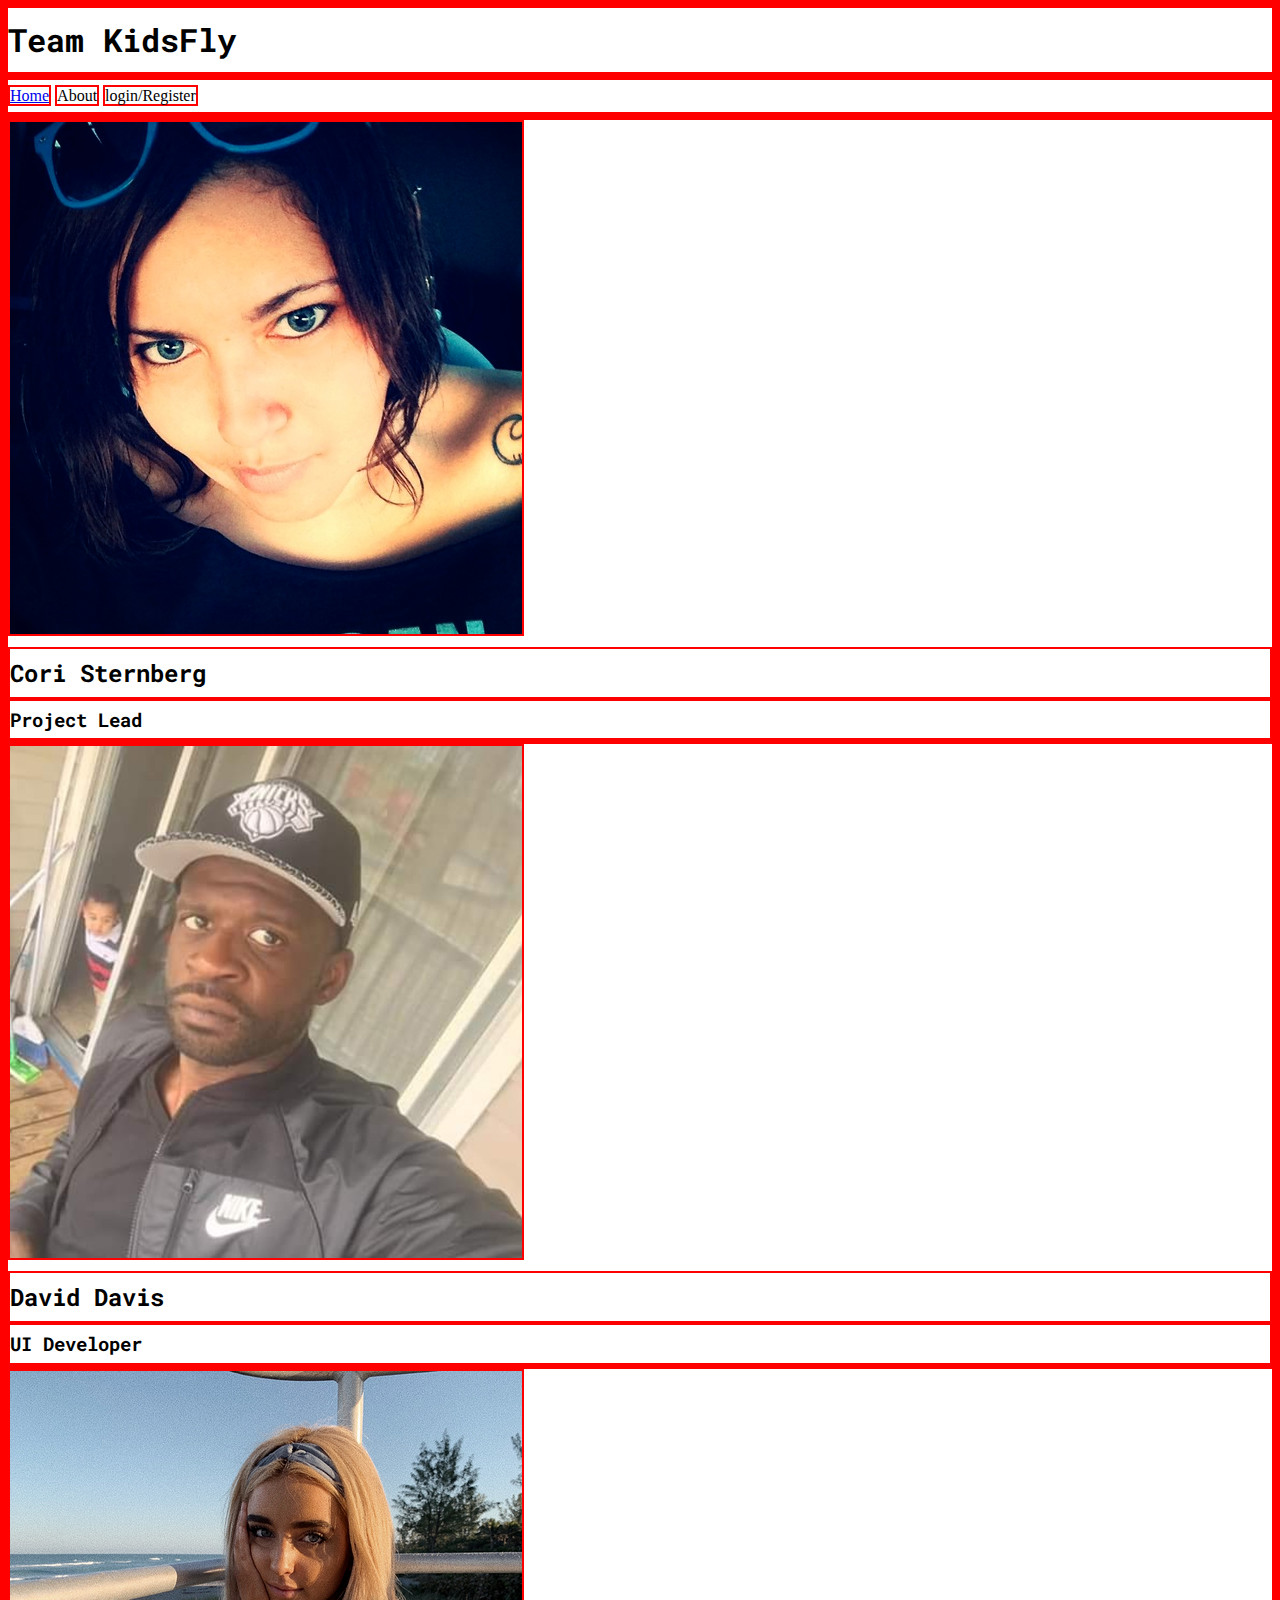
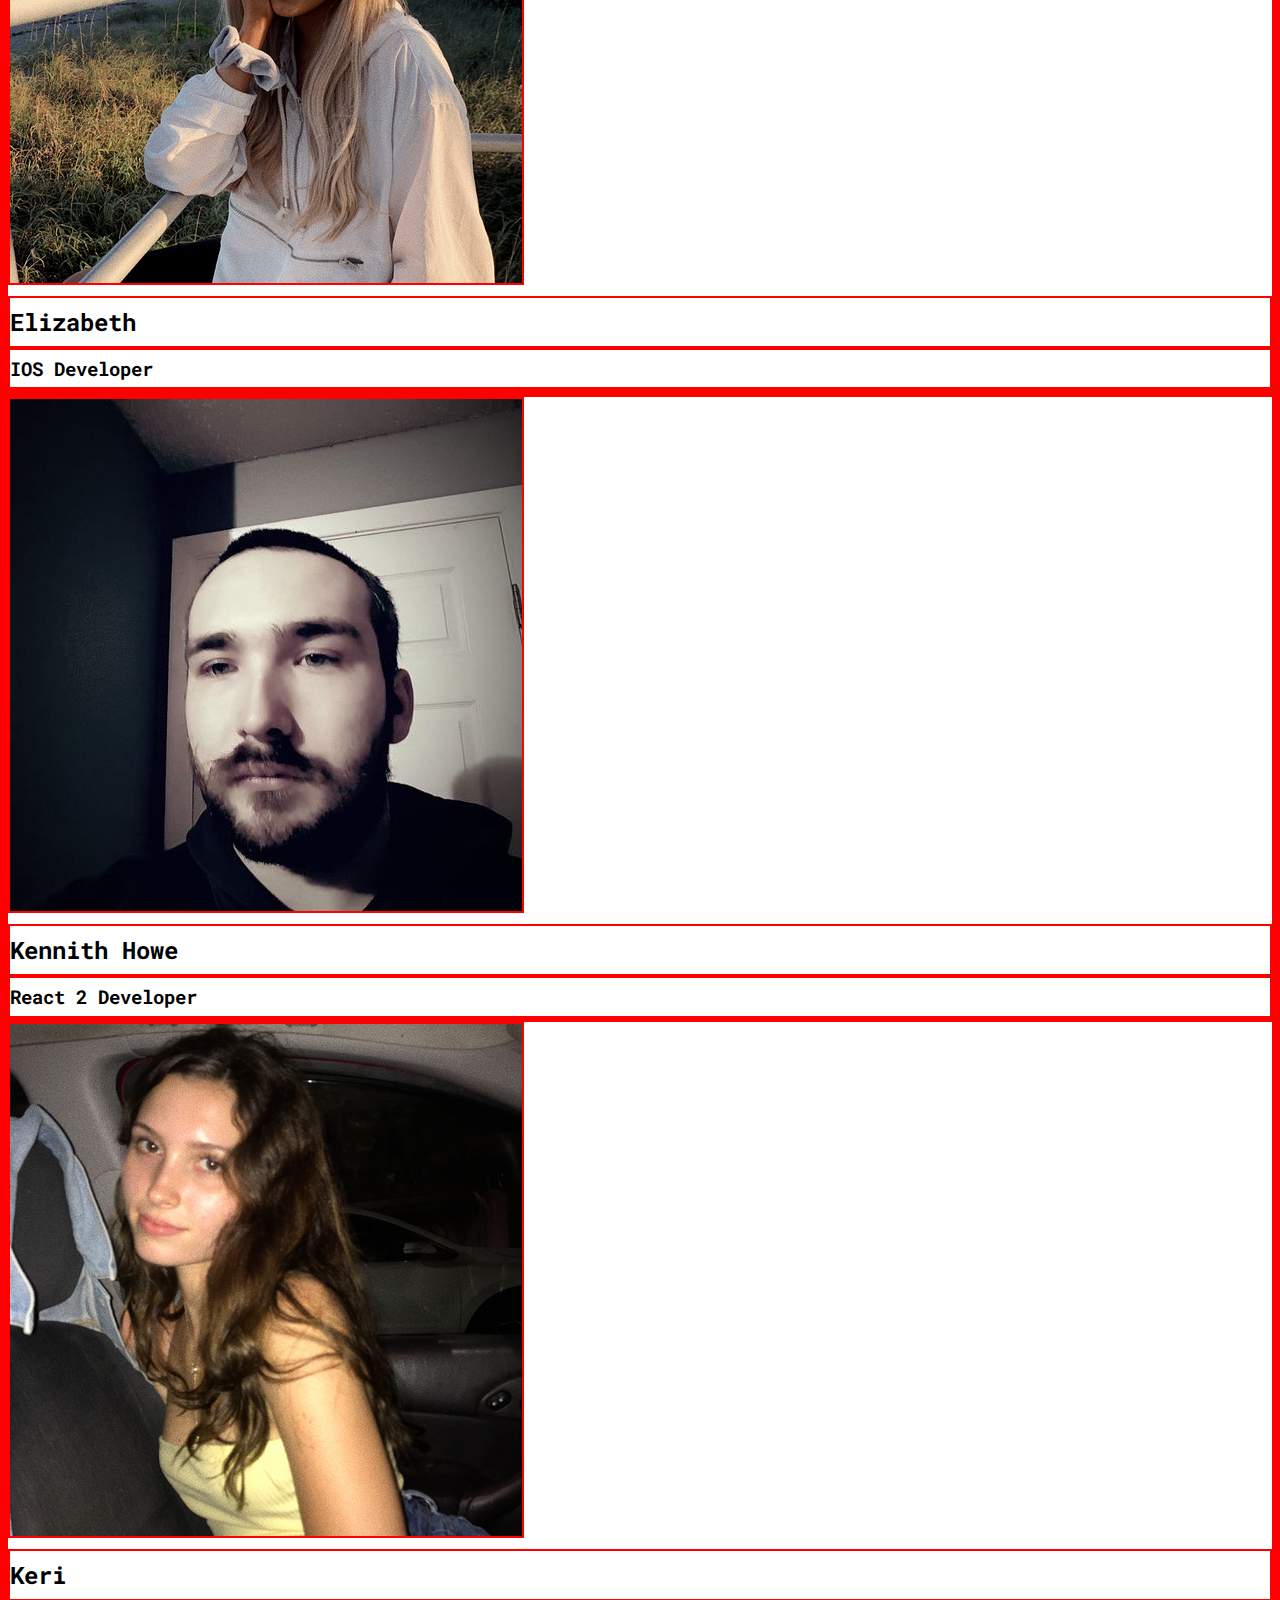
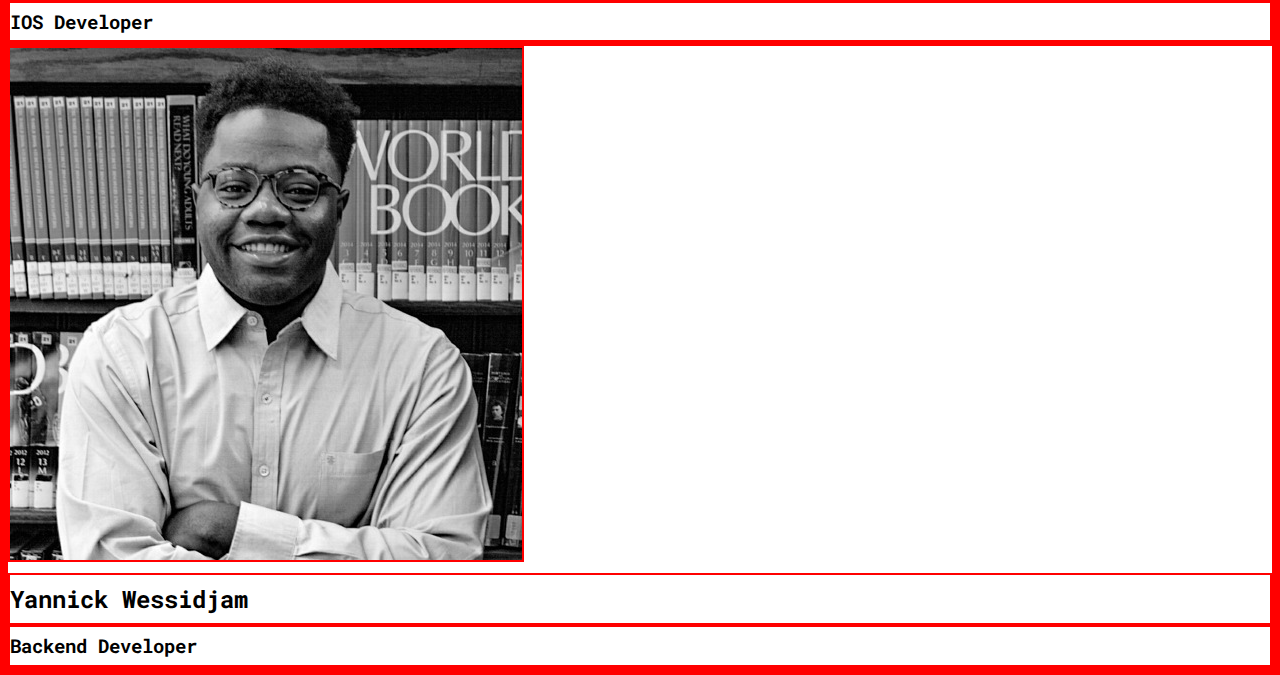
==== about.html @ 8e5ce039 "Final HTML" ====
<!DOCTYPE html>
<html lang="en">
<head>
    <meta charset="UTF-8">
    <link href="css/index.css" rel="stylesheet">
    <link href="https://fonts.googleapis.com/css?family=Cutive+Mono|Roboto+Mono&display=swap" rel="stylesheet">
    <meta name="viewport" content="width=device-width, initial-scale=1.0">
    <meta http-equiv="X-UA-Compatible" content="ie=edge">
    <title>Document</title>
</head>
<body>
    <div class="heading">
        <h1>Team KidsFly</h1>
    </div>
    <section id="aboutnav">
        <nav class="topnav">
            <a href="marketing.html">Home</a>
            <a>About</a>
            <a>login/Register</a>
        </nav>
    </section>
    <section class="about">
        <div class ="top">
            <img class="top1" src="images/Cori Sternberg.jpeg" alt=" picture">
            <h2>Cori Sternberg</h2>
            <h3>Project Lead</h3>
        </div>
        <div class="top12">
            <img class="top2" src="images/David Davis.jpeg" alt="picture">
            <h2>David Davis</h2>
            <h3>UI Developer</h3>
        </div>
        <div class="top13">
            <img class="top3" src="images/Elizabeth.png" alt="picture">
            <h2>Elizabeth</h2>
            <h3>IOS Developer</h3>
        </div> 
    </section>
    <section class=bottom-about>
        <div class="bottom">
            <img class="bottom11" src="images/Kennith Howe.jpeg" alt="picture">
            <h2>Kennith Howe</h2>
            <h3>React 2 Developer</h3>
            
        </div>
        <div class="bottom2">
            <img class="bottom12" src="images/Keri.png" alt="picture">
            <h2>Keri</h2>
            <h3>IOS Developer</h3>
        </div>
        <div class="bottom3">
            <img class="bottom13" src="images/Yannick Wessidjam.jpeg" alt="picture">
            <h2>Yannick Wessidjam</h2>
            <h3>Backend Developer</h3>
        </div>
    </section>
</body>
</html>
---- css/index.css ----
* {
  box-sizing: border-box;
  padding: 0;
  margin: 0;
  max-width: 100%;
  border: 2px solid red;
}
body {
  line-height: 2;
}
h1,
h2,
h3 {
  font-family: 'Roboto Mono';
}
p {
  font-family: 'Cutive Mono';
}
header {
  background-image: url("../images/hanson-lu-qNHbXkO3Xbc-unsplash.jpg");
  background-repeat: no-repeat;
  background-position: center;
  background-size: cover;
  height: 90vh;
}
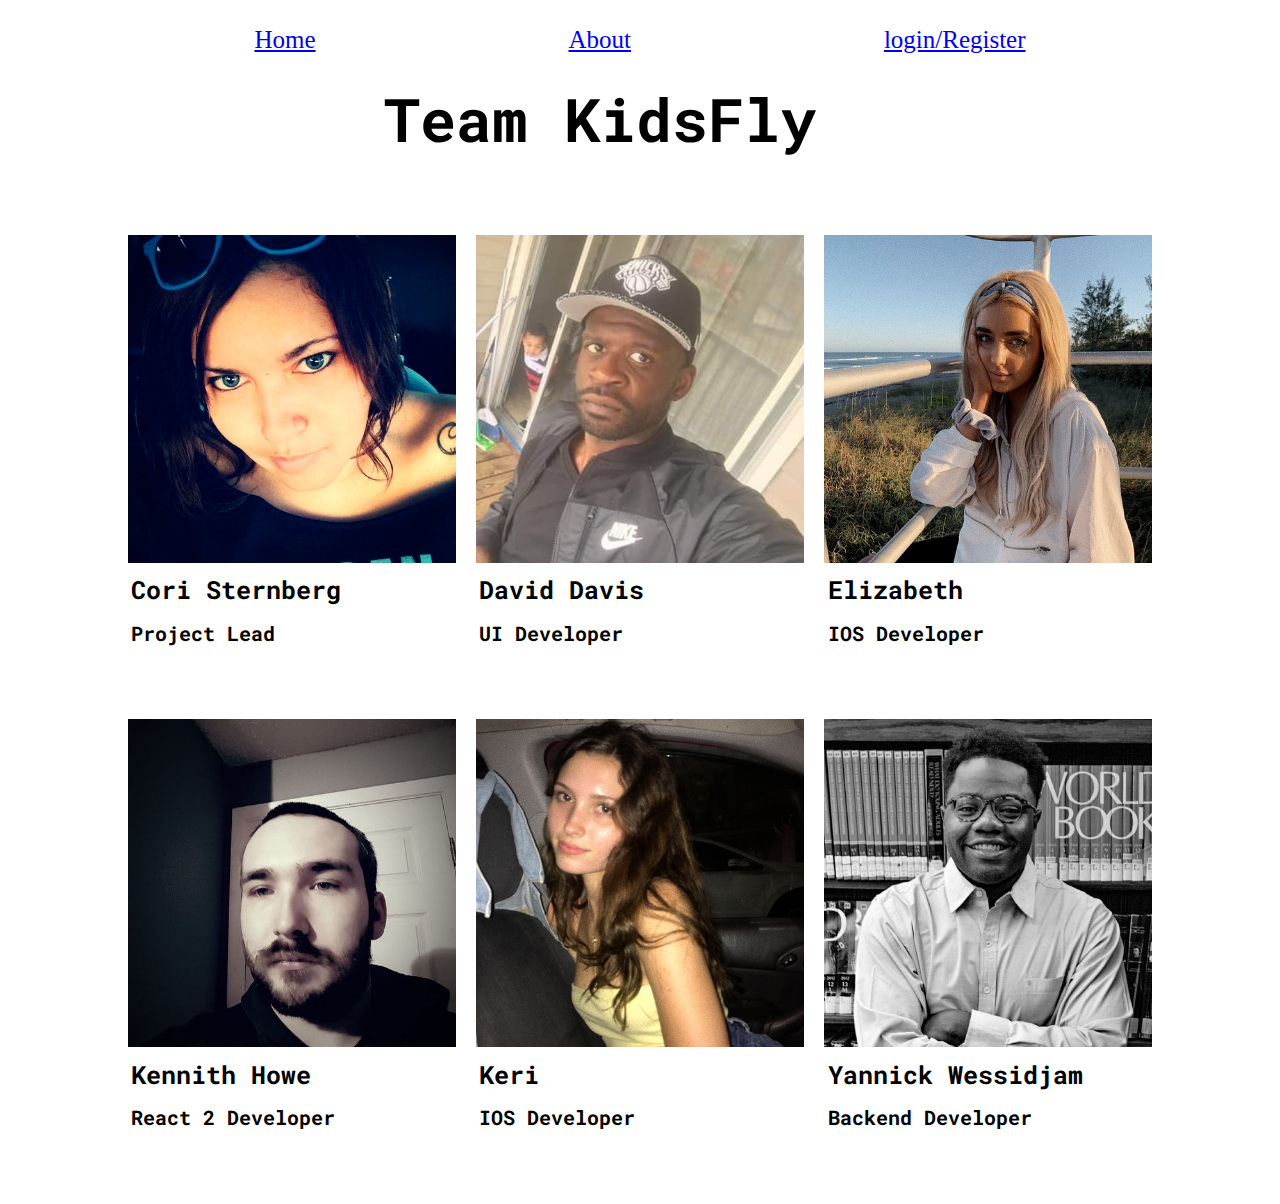
==== commit eb2a1a03: "Styling Added to Both Pages" ====
--- a/about.html
+++ b/about.html
@@ -3,22 +3,23 @@
 <head>
     <meta charset="UTF-8">
     <link href="css/index.css" rel="stylesheet">
-    <link href="https://fonts.googleapis.com/css?family=Cutive+Mono|Roboto+Mono&display=swap" rel="stylesheet">
+    <link href="https://fonts.googleapis.com/css?family=Roboto+Mono|Ubuntu+Mono&display=swap" rel="stylesheet">
     <meta name="viewport" content="width=device-width, initial-scale=1.0">
     <meta http-equiv="X-UA-Compatible" content="ie=edge">
     <title>Document</title>
 </head>
 <body>
+  
+    <section id="aboutnav">
+        <nav class="topnav">
+            <a href="marketing.html">Home</a>
+            <a href="#">About</a>
+            <a href="#">login/Register</a>
+        </nav>
+    </section>
     <div class="heading">
         <h1>Team KidsFly</h1>
     </div>
-    <section id="aboutnav">
-        <nav class="topnav">
-            <a href="marketing.html">Home</a>
-            <a>About</a>
-            <a>login/Register</a>
-        </nav>
-    </section>
     <section class="about">
         <div class ="top">
             <img class="top1" src="images/Cori Sternberg.jpeg" alt=" picture">
--- a/css/index.css
+++ b/css/index.css
@@ -3,10 +3,6 @@
   padding: 0;
   margin: 0;
   max-width: 100%;
-  border: 2px solid red;
-}
-body {
-  line-height: 2;
 }
 h1,
 h2,
@@ -14,12 +10,144 @@
   font-family: 'Roboto Mono';
 }
 p {
-  font-family: 'Cutive Mono';
+  font-family: 'Ubuntu Mono';
+}
+html,
+body {
+  font-size: 62.5%;
+}
+.topnav {
+  display: flex;
+  justify-content: space-around;
+  margin: 2% auto;
+  width: 80%;
+}
+.topnav a {
+  font-size: 2.5rem;
+  font: grey;
 }
 header {
   background-image: url("../images/hanson-lu-qNHbXkO3Xbc-unsplash.jpg");
   background-repeat: no-repeat;
   background-position: center;
   background-size: cover;
-  height: 90vh;
+  height: 100vh;
+  width: 80%;
+  margin: 0 auto;
 }
+.main-content {
+  width: 30%;
+  background-color: white;
+  margin: 5% 5% 0 5%;
+  padding: 1%;
+  border: solid grey 2px;
+}
+.main-content h1 {
+  font-size: 3.8rem;
+  margin-bottom: 4%;
+  margin-top: 15%;
+}
+.main-content p {
+  font-size: 2.7rem;
+}
+.main-content button {
+  width: 100%;
+  padding: 2%;
+  margin: 2% auto 0 auto;
+}
+.mid {
+  width: 80%;
+  margin: 3% auto;
+}
+.aboutpics {
+  display: flex;
+  justify-content: space-between;
+  width: 80%;
+  margin: 3% auto;
+}
+.aboutpics .cell {
+  width: 33%;
+}
+.aboutpics .luggage {
+  width: 33%;
+}
+.aboutpics .noworries {
+  width: 33%;
+}
+.aboutpics h2 {
+  margin-top: 1% ;
+  font-size: 2.5rem;
+  padding: 1%;
+}
+.aboutpics p {
+  margin-top: 1%;
+  font-size: 1.5rem;
+  padding: 1%;
+}
+.topnav {
+  display: flex;
+  justify-content: space-around;
+  margin: 2% auto;
+  width: 80%;
+}
+.topnav a {
+  font-size: 2.5rem;
+}
+.heading {
+  width: 40%;
+  margin: 0 auto;
+}
+.heading h1 {
+  font-size: 6rem;
+  margin: 5% auto 15% auto;
+}
+.about {
+  display: flex;
+  justify-content: space-between;
+  width: 80%;
+  margin: 5% auto ;
+}
+.about .top {
+  width: 32%;
+}
+.about .top12 {
+  width: 32%;
+}
+.about .top13 {
+  width: 32%;
+}
+.about h2 {
+  font-size: 2.5rem;
+  margin: 2% 0;
+  padding: 1%;
+}
+.about h3 {
+  font-size: 2rem;
+  margin: 2% 0;
+  padding: 1%;
+}
+.bottom-about {
+  display: flex;
+  justify-content: space-between;
+  width: 80%;
+  margin: 0 auto 5% auto;
+}
+.bottom-about .bottom {
+  width: 32%;
+}
+.bottom-about .bottom2 {
+  width: 32%;
+}
+.bottom-about .bottom3 {
+  width: 32%;
+}
+.bottom-about h2 {
+  font-size: 2.5rem;
+  margin: 2% 0;
+  padding: 1%;
+}
+.bottom-about h3 {
+  font-size: 2rem;
+  margin: 2% 0;
+  padding: 1%;
+}
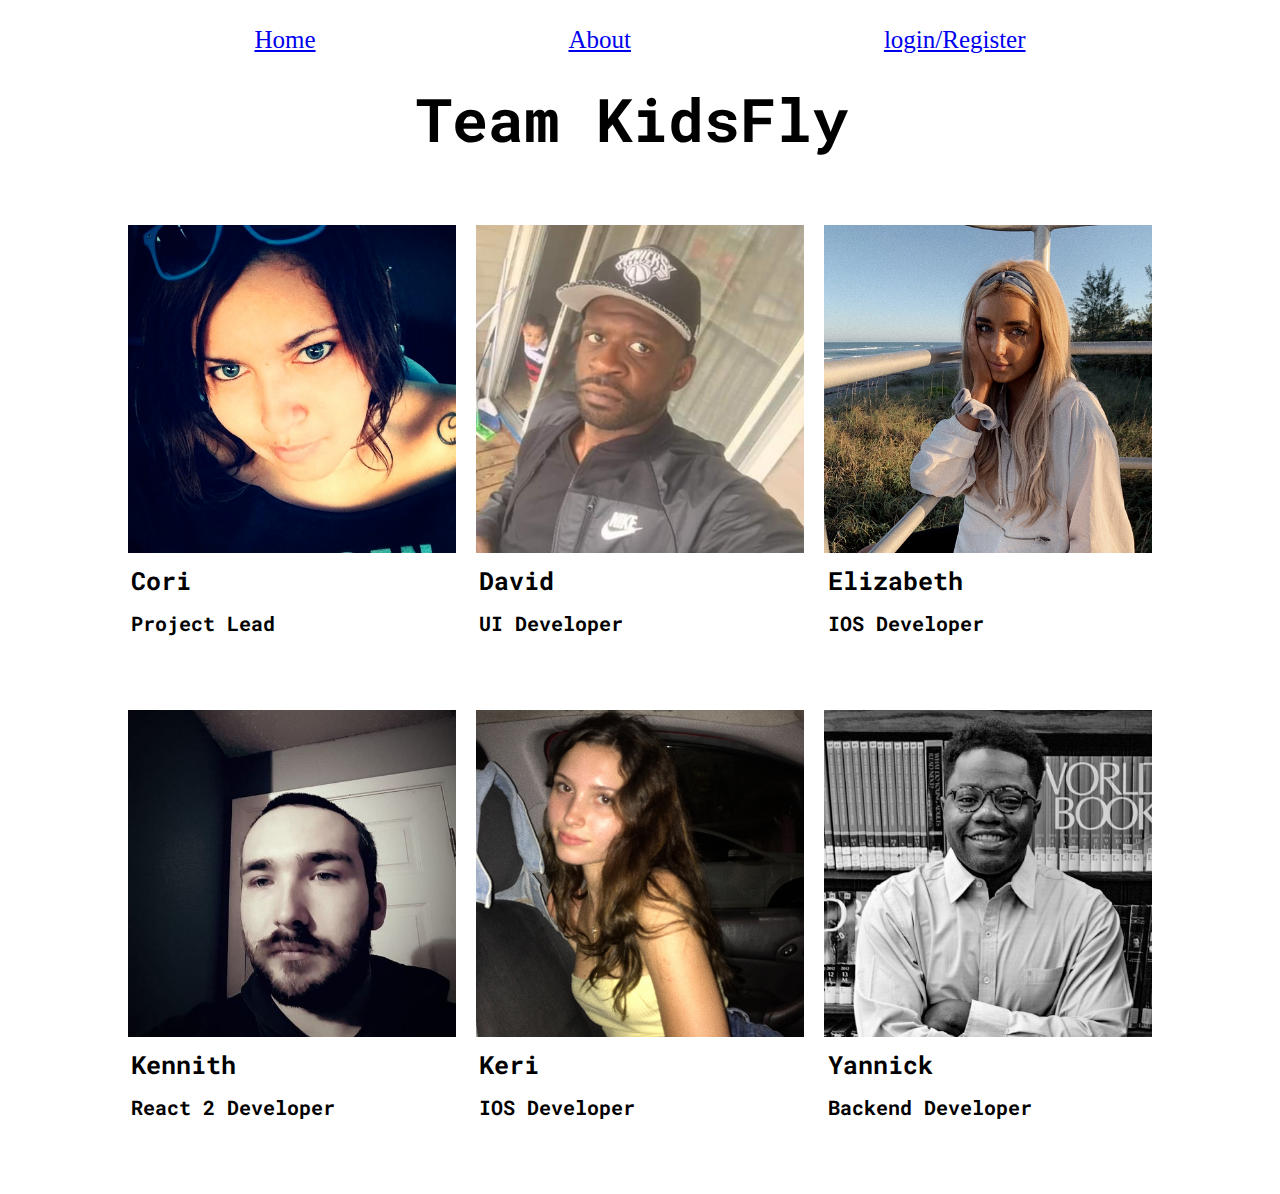
==== commit 876e3d1f: "Mobile Updated Both Pages" ====
--- a/about.html
+++ b/about.html
@@ -23,12 +23,12 @@
     <section class="about">
         <div class ="top">
             <img class="top1" src="images/Cori Sternberg.jpeg" alt=" picture">
-            <h2>Cori Sternberg</h2>
+            <h2>Cori </h2>
             <h3>Project Lead</h3>
         </div>
         <div class="top12">
             <img class="top2" src="images/David Davis.jpeg" alt="picture">
-            <h2>David Davis</h2>
+            <h2>David </h2>
             <h3>UI Developer</h3>
         </div>
         <div class="top13">
@@ -40,7 +40,7 @@
     <section class=bottom-about>
         <div class="bottom">
             <img class="bottom11" src="images/Kennith Howe.jpeg" alt="picture">
-            <h2>Kennith Howe</h2>
+            <h2>Kennith </h2>
             <h3>React 2 Developer</h3>
             
         </div>
@@ -51,7 +51,7 @@
         </div>
         <div class="bottom3">
             <img class="bottom13" src="images/Yannick Wessidjam.jpeg" alt="picture">
-            <h2>Yannick Wessidjam</h2>
+            <h2>Yannick </h2>
             <h3>Backend Developer</h3>
         </div>
     </section>
--- a/css/index.css
+++ b/css/index.css
@@ -35,6 +35,15 @@
   width: 80%;
   margin: 0 auto;
 }
+@media (max-width: 500px) {
+  header {
+    width: 100%;
+  }
+}
+.airport {
+  display: flex;
+  align-items: center;
+}
 .main-content {
   width: 30%;
   background-color: white;
@@ -45,34 +54,74 @@
 .main-content h1 {
   font-size: 3.8rem;
   margin-bottom: 4%;
-  margin-top: 15%;
+  margin-top: 5%;
+  text-align: center;
+}
+@media (max-width: 500px) {
+  .main-content h1 {
+    font-size: 2rem;
+    margin: 0 0 4% 0;
+  }
 }
 .main-content p {
   font-size: 2.7rem;
+  text-align: center;
+}
+@media (max-width: 500px) {
+  .main-content p {
+    font-size: 1.5rem;
+    margin: 0 0 4% 0;
+  }
 }
 .main-content button {
   width: 100%;
   padding: 2%;
-  margin: 2% auto 0 auto;
+  margin: 4% auto 0 auto;
 }
 .mid {
   width: 80%;
   margin: 3% auto;
 }
+@media (max-width: 500px) {
+  .mid {
+    width: 100%;
+  }
+}
 .aboutpics {
   display: flex;
   justify-content: space-between;
   width: 80%;
   margin: 3% auto;
+}
+@media (max-width: 500px) {
+  .aboutpics {
+    flex-direction: column;
+    width: 100%;
+  }
 }
 .aboutpics .cell {
   width: 33%;
 }
+@media (max-width: 500px) {
+  .aboutpics .cell {
+    width: 100%;
+  }
+}
 .aboutpics .luggage {
   width: 33%;
 }
+@media (max-width: 500px) {
+  .aboutpics .luggage {
+    width: 100%;
+  }
+}
 .aboutpics .noworries {
   width: 33%;
+}
+@media (max-width: 500px) {
+  .aboutpics .noworries {
+    width: 100%;
+  }
 }
 .aboutpics h2 {
   margin-top: 1% ;
@@ -84,6 +133,11 @@
   font-size: 1.5rem;
   padding: 1%;
 }
+@media (max-width: 500px) {
+  .aboutpics p {
+    margin-bottom: 4%;
+  }
+}
 .topnav {
   display: flex;
   justify-content: space-around;
@@ -92,15 +146,23 @@
 }
 .topnav a {
   font-size: 2.5rem;
+  font: grey;
 }
 .heading {
-  width: 40%;
+  width: 35%;
   margin: 0 auto;
 }
 .heading h1 {
   font-size: 6rem;
   margin: 5% auto 15% auto;
 }
+@media (max-width: 500px) {
+  .heading h1 {
+    font-size: 3rem;
+    width: 80%;
+    text-align: center;
+  }
+}
 .about {
   display: flex;
   justify-content: space-between;
@@ -120,12 +182,22 @@
   font-size: 2.5rem;
   margin: 2% 0;
   padding: 1%;
+}
+@media (max-width: 500px) {
+  .about h2 {
+    font-size: 1.5rem;
+  }
 }
 .about h3 {
   font-size: 2rem;
   margin: 2% 0;
   padding: 1%;
 }
+@media (max-width: 500px) {
+  .about h3 {
+    font-size: 1rem;
+  }
+}
 .bottom-about {
   display: flex;
   justify-content: space-between;
@@ -145,9 +217,19 @@
   font-size: 2.5rem;
   margin: 2% 0;
   padding: 1%;
+}
+@media (max-width: 500px) {
+  .bottom-about h2 {
+    font-size: 1.5rem;
+  }
 }
 .bottom-about h3 {
   font-size: 2rem;
   margin: 2% 0;
   padding: 1%;
 }
+@media (max-width: 500px) {
+  .bottom-about h3 {
+    font-size: 1rem;
+  }
+}
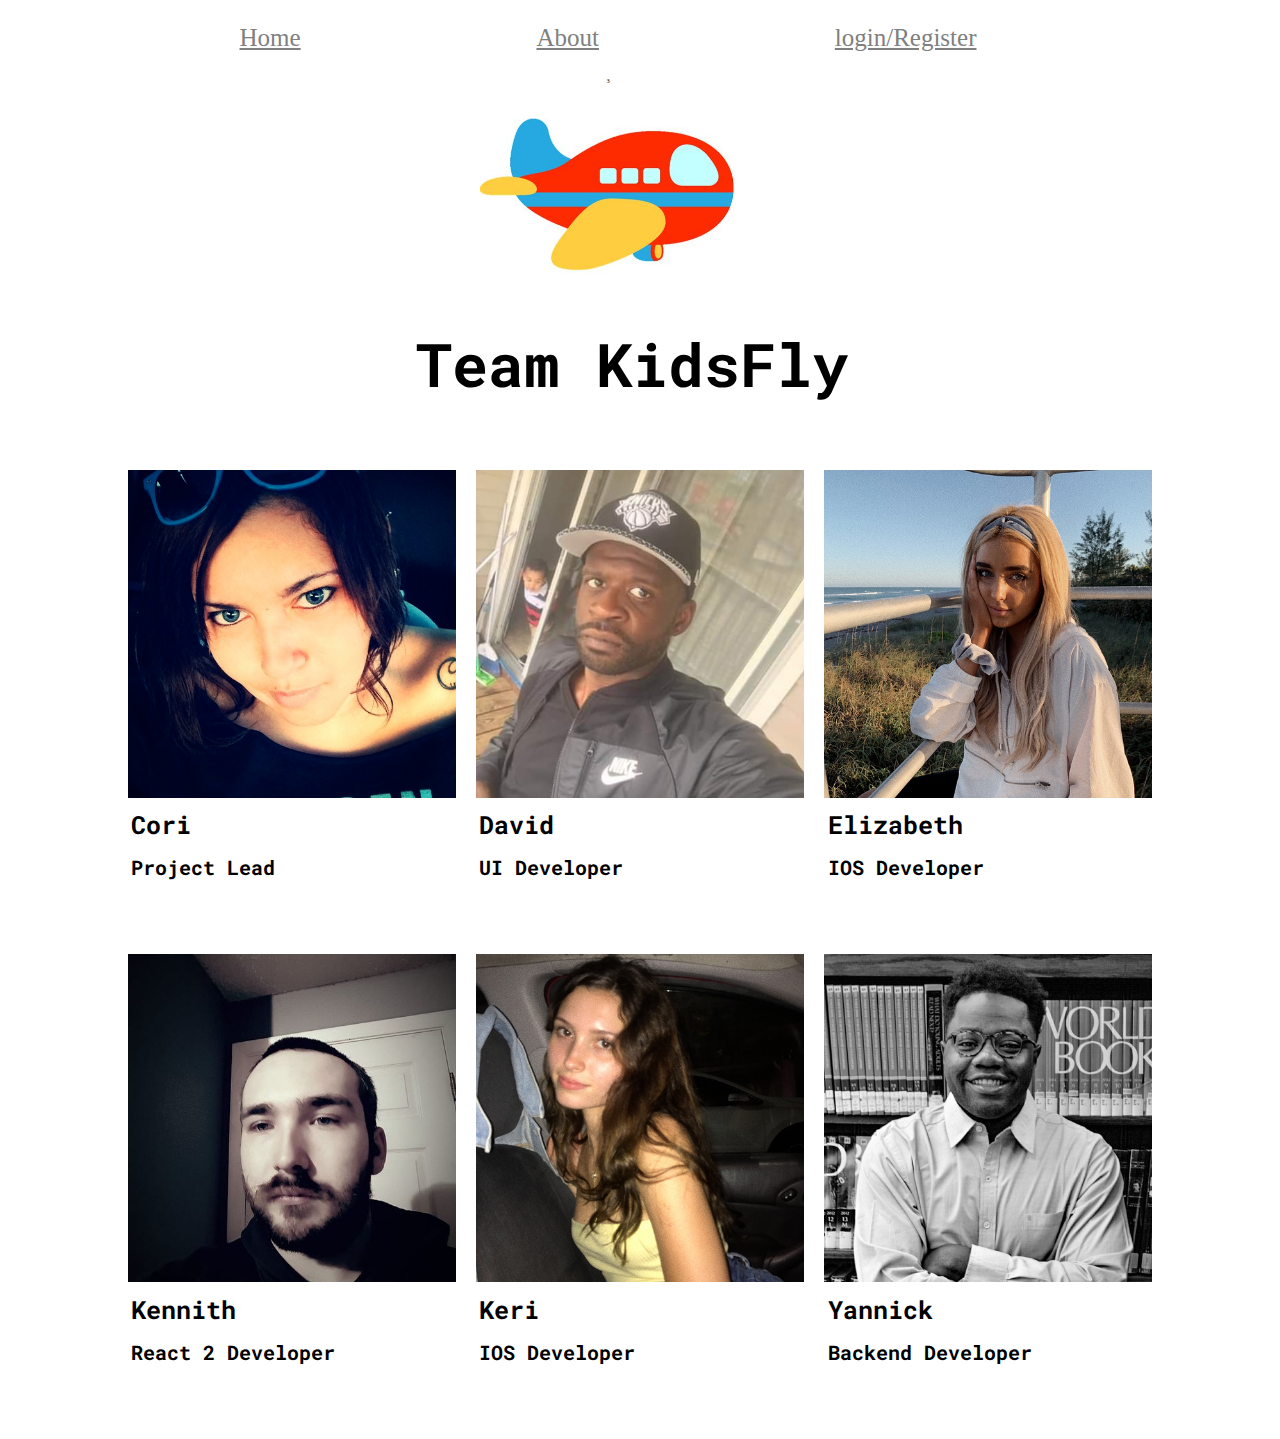
==== commit 8532c07f: "Added Logo" ====
--- a/about.html
+++ b/about.html
@@ -10,7 +10,11 @@
 </head>
 <body>
   
-    <section id="aboutnav">
+    <section class="navbar"></section>
+    <section id="mainnav">
+        <div class="logo">
+            <img src="images/bavy plane.jpg" class="logo2" allt="airplane logo">
+        </div>3
         <nav class="topnav">
             <a href="marketing.html">Home</a>
             <a href="#">About</a>
--- a/css/index.css
+++ b/css/index.css
@@ -17,14 +17,40 @@
   font-size: 62.5%;
 }
 .topnav {
-  display: flex;
   justify-content: space-around;
+  display: flex;
   margin: 2% auto;
-  width: 80%;
+  width: 20%;
 }
 .topnav a {
   font-size: 2.5rem;
-  font: grey;
+  color: black;
+}
+a:hover {
+  color: grey;
+}
+#mainnav {
+  display: flex;
+  flex-direction: column-reverse;
+  align-items: center;
+  width: 95%;
+}
+#mainnav .logo {
+  width: 35%;
+  margin: 0 auto;
+}
+#mainnav .logo .logo2 {
+  width: 60%;
+  margin: 0 auto;
+}
+.title {
+  width: 80%;
+  margin: 2% auto 7% auto;
+}
+.title .kids {
+  font-size: 8rem;
+  color: grey;
+  text-align: center;
 }
 header {
   background-image: url("../images/hanson-lu-qNHbXkO3Xbc-unsplash.jpg");
@@ -88,8 +114,8 @@
   }
 }
 .aboutpics {
-  display: flex;
-  justify-content: space-between;
+  justify-content: space-between;
+  display: flex;
   width: 80%;
   margin: 3% auto;
 }
@@ -139,14 +165,18 @@
   }
 }
 .topnav {
-  display: flex;
   justify-content: space-around;
+  display: flex;
   margin: 2% auto;
   width: 80%;
 }
 .topnav a {
   font-size: 2.5rem;
-  font: grey;
+  color: grey;
+}
+.logo {
+  display: flex;
+  justify-content: space-between;
 }
 .heading {
   width: 35%;
@@ -164,8 +194,8 @@
   }
 }
 .about {
-  display: flex;
-  justify-content: space-between;
+  justify-content: space-between;
+  display: flex;
   width: 80%;
   margin: 5% auto ;
 }
@@ -199,8 +229,8 @@
   }
 }
 .bottom-about {
-  display: flex;
-  justify-content: space-between;
+  justify-content: space-between;
+  display: flex;
   width: 80%;
   margin: 0 auto 5% auto;
 }
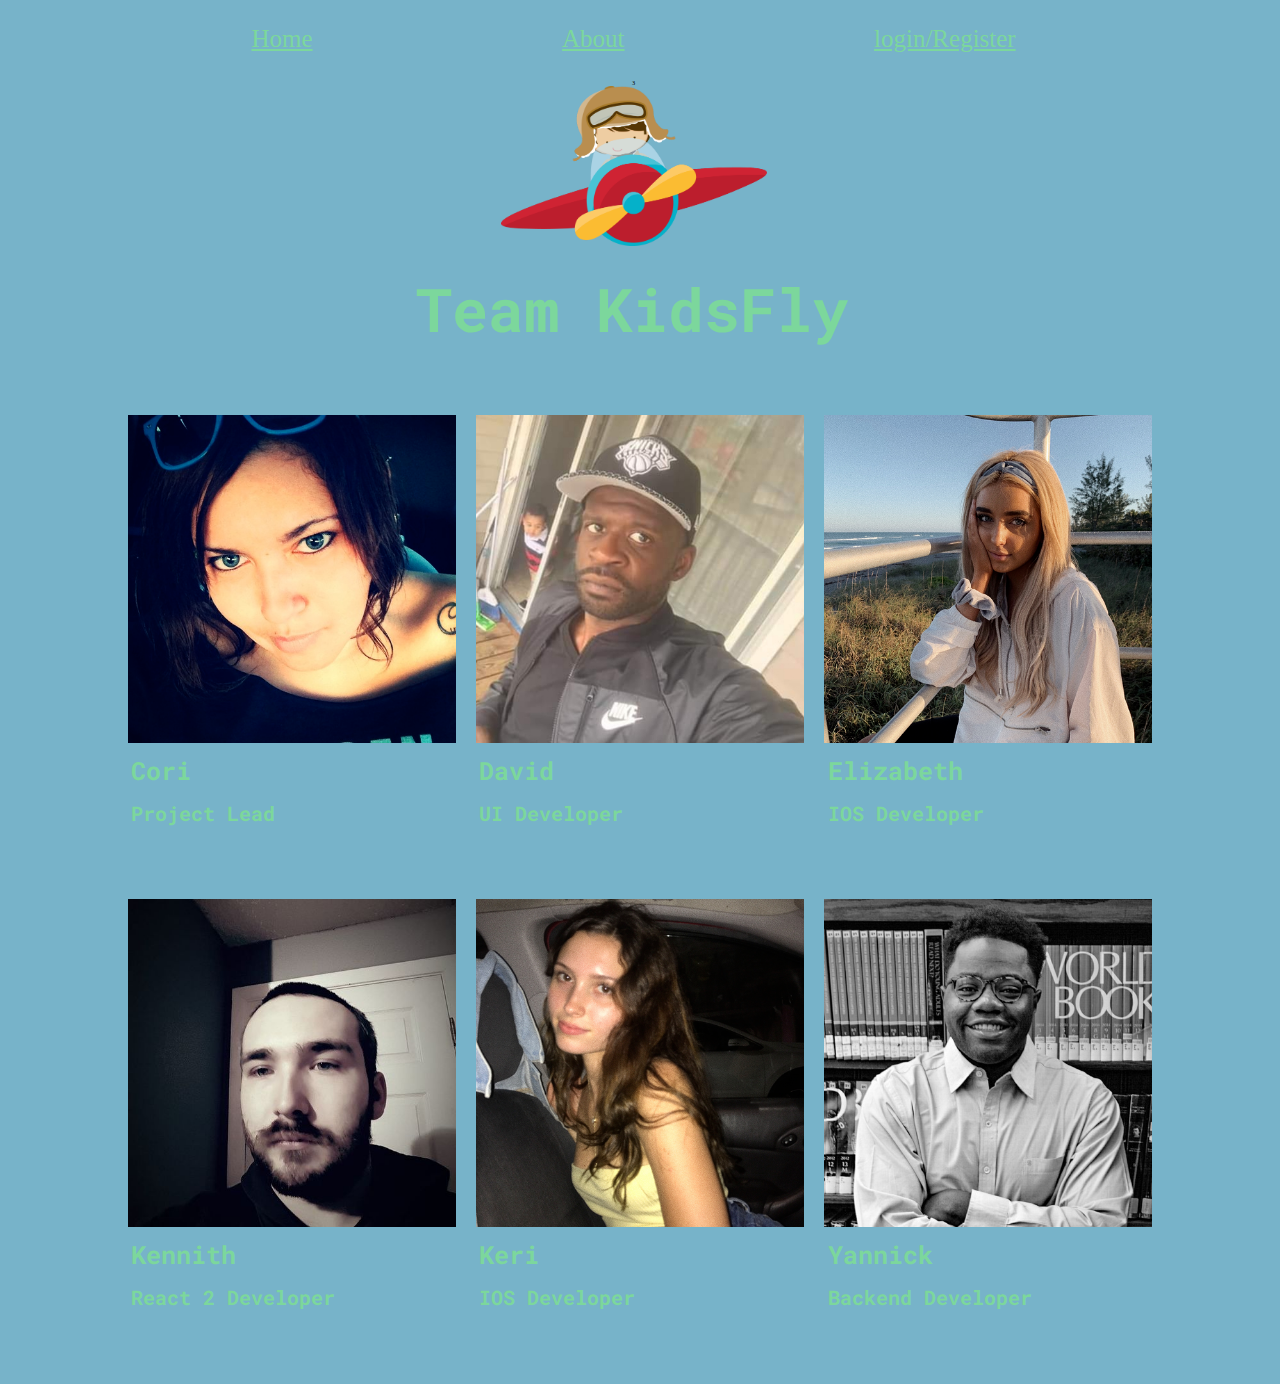
==== commit a6ed6f5c: "Final Commit" ====
--- a/about.html
+++ b/about.html
@@ -13,7 +13,7 @@
     <section class="navbar"></section>
     <section id="mainnav">
         <div class="logo">
-            <img src="images/bavy plane.jpg" class="logo2" allt="airplane logo">
+            <img src="images/kisspng-airplane-0506147919-party-birthday-label-cartoon-plane-5ad7df7db43637.3541545615240968937382.png" class="logo2" allt="airplane logo">
         </div>3
         <nav class="topnav">
             <a href="marketing.html">Home</a>
--- a/css/index.css
+++ b/css/index.css
@@ -8,13 +8,16 @@
 h2,
 h3 {
   font-family: 'Roboto Mono';
+  color: #7CD79C;
 }
 p {
   font-family: 'Ubuntu Mono';
+  color: #7CD79C;
 }
 html,
 body {
   font-size: 62.5%;
+  background-color: #77B3C9;
 }
 .topnav {
   justify-content: space-around;
@@ -24,7 +27,7 @@
 }
 .topnav a {
   font-size: 2.5rem;
-  color: black;
+  color: #7CD79C;
 }
 a:hover {
   color: grey;
@@ -33,7 +36,7 @@
   display: flex;
   flex-direction: column-reverse;
   align-items: center;
-  width: 95%;
+  width: 99%;
 }
 #mainnav .logo {
   width: 35%;
@@ -42,6 +45,7 @@
 #mainnav .logo .logo2 {
   width: 60%;
   margin: 0 auto;
+  background: #77B3C9;
 }
 .title {
   width: 80%;
@@ -49,7 +53,7 @@
 }
 .title .kids {
   font-size: 8rem;
-  color: grey;
+  color: #7CD79C;
   text-align: center;
 }
 header {
@@ -72,16 +76,16 @@
 }
 .main-content {
   width: 30%;
-  background-color: white;
+  background-color: #77B3C9;
   margin: 5% 5% 0 5%;
   padding: 1%;
-  border: solid grey 2px;
 }
 .main-content h1 {
   font-size: 3.8rem;
   margin-bottom: 4%;
   margin-top: 5%;
   text-align: center;
+  color: #7CD79C;
 }
 @media (max-width: 500px) {
   .main-content h1 {
@@ -92,6 +96,7 @@
 .main-content p {
   font-size: 2.7rem;
   text-align: center;
+  color: #7CD79C;
 }
 @media (max-width: 500px) {
   .main-content p {
@@ -103,6 +108,9 @@
   width: 100%;
   padding: 2%;
   margin: 4% auto 0 auto;
+  color: #77B3C9;
+  background: #7CD79C;
+  font-size: 1.5rem;
 }
 .mid {
   width: 80%;
@@ -153,11 +161,13 @@
   margin-top: 1% ;
   font-size: 2.5rem;
   padding: 1%;
+  color: #7CD79C;
 }
 .aboutpics p {
   margin-top: 1%;
   font-size: 1.5rem;
   padding: 1%;
+  color: #7CD79C;
 }
 @media (max-width: 500px) {
   .aboutpics p {
@@ -172,7 +182,7 @@
 }
 .topnav a {
   font-size: 2.5rem;
-  color: grey;
+  color: #7CD79C;
 }
 .logo {
   display: flex;
@@ -185,6 +195,7 @@
 .heading h1 {
   font-size: 6rem;
   margin: 5% auto 15% auto;
+  color: #7CD79C;
 }
 @media (max-width: 500px) {
   .heading h1 {
@@ -212,6 +223,7 @@
   font-size: 2.5rem;
   margin: 2% 0;
   padding: 1%;
+  color: #7CD79C;
 }
 @media (max-width: 500px) {
   .about h2 {
@@ -222,6 +234,7 @@
   font-size: 2rem;
   margin: 2% 0;
   padding: 1%;
+  color: #7CD79C;
 }
 @media (max-width: 500px) {
   .about h3 {
@@ -247,6 +260,7 @@
   font-size: 2.5rem;
   margin: 2% 0;
   padding: 1%;
+  color: #7CD79C;
 }
 @media (max-width: 500px) {
   .bottom-about h2 {
@@ -257,6 +271,7 @@
   font-size: 2rem;
   margin: 2% 0;
   padding: 1%;
+  color: #7CD79C;
 }
 @media (max-width: 500px) {
   .bottom-about h3 {
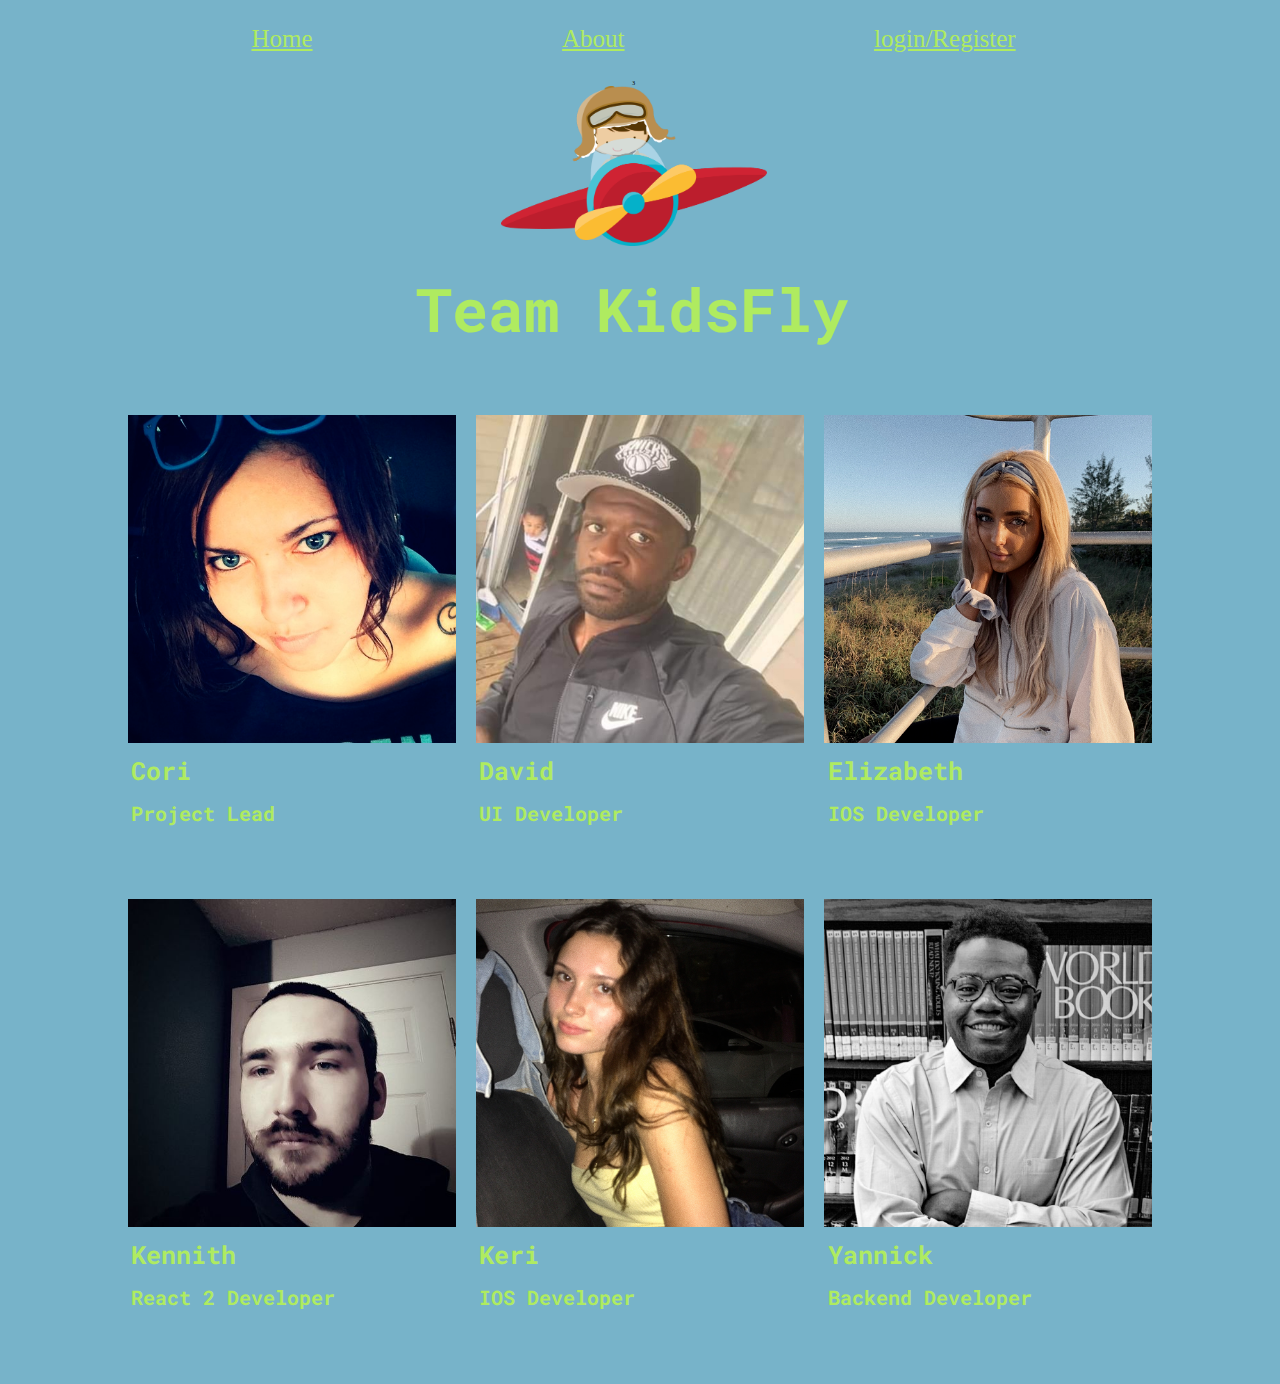
==== commit ca3b6d73: "Added Tablet Break Point" ====
--- a/about.html
+++ b/about.html
@@ -16,7 +16,7 @@
             <img src="images/kisspng-airplane-0506147919-party-birthday-label-cartoon-plane-5ad7df7db43637.3541545615240968937382.png" class="logo2" allt="airplane logo">
         </div>3
         <nav class="topnav">
-            <a href="marketing.html">Home</a>
+            <a href="index.html">Home</a>
             <a href="#">About</a>
             <a href="#">login/Register</a>
         </nav>
--- a/css/index.css
+++ b/css/index.css
@@ -11,7 +11,7 @@
   color: #7CD79C;
 }
 p {
-  font-family: 'Ubuntu Mono';
+  font-family: 'Open Sans', sans-serif;
   color: #7CD79C;
 }
 html,
@@ -27,7 +27,7 @@
 }
 .topnav a {
   font-size: 2.5rem;
-  color: #7CD79C;
+  color: #AFEB60;
 }
 a:hover {
   color: grey;
@@ -53,7 +53,7 @@
 }
 .title .kids {
   font-size: 8rem;
-  color: #7CD79C;
+  color: #AFEB60;
   text-align: center;
 }
 header {
@@ -85,7 +85,7 @@
   margin-bottom: 4%;
   margin-top: 5%;
   text-align: center;
-  color: #7CD79C;
+  color: #AFEB60;
 }
 @media (max-width: 500px) {
   .main-content h1 {
@@ -93,15 +93,25 @@
     margin: 0 0 4% 0;
   }
 }
+@media (max-width: 800px) {
+  .main-content h1 {
+    font-size: 2.5rem;
+  }
+}
 .main-content p {
   font-size: 2.7rem;
   text-align: center;
-  color: #7CD79C;
+  color: #AFEB60;
 }
 @media (max-width: 500px) {
   .main-content p {
     font-size: 1.5rem;
     margin: 0 0 4% 0;
+  }
+}
+@media (max-width: 800px) {
+  .main-content p {
+    font-size: 1.5rem;
   }
 }
 .main-content button {
@@ -109,7 +119,7 @@
   padding: 2%;
   margin: 4% auto 0 auto;
   color: #77B3C9;
-  background: #7CD79C;
+  background: #AFEB60;
   font-size: 1.5rem;
 }
 .mid {
@@ -133,6 +143,13 @@
     width: 100%;
   }
 }
+@media (max-width: 800px) {
+  .aboutpics {
+    flex-direction: column;
+    width: 100%;
+    justify-content: center;
+  }
+}
 .aboutpics .cell {
   width: 33%;
 }
@@ -141,6 +158,12 @@
     width: 100%;
   }
 }
+@media (max-width: 800px) {
+  .aboutpics .cell {
+    width: 80%;
+    margin: 0 auto;
+  }
+}
 .aboutpics .luggage {
   width: 33%;
 }
@@ -149,6 +172,12 @@
     width: 100%;
   }
 }
+@media (max-width: 800px) {
+  .aboutpics .luggage {
+    width: 80%;
+    margin: 4% auto;
+  }
+}
 .aboutpics .noworries {
   width: 33%;
 }
@@ -157,23 +186,34 @@
     width: 100%;
   }
 }
+@media (max-width: 800px) {
+  .aboutpics .noworries {
+    width: 80%;
+    margin: 4% auto;
+  }
+}
 .aboutpics h2 {
   margin-top: 1% ;
   font-size: 2.5rem;
   padding: 1%;
-  color: #7CD79C;
+  color: #AFEB60;
 }
 .aboutpics p {
   margin-top: 1%;
   font-size: 1.5rem;
   padding: 1%;
-  color: #7CD79C;
+  color: #AFEB60;
 }
 @media (max-width: 500px) {
   .aboutpics p {
     margin-bottom: 4%;
   }
 }
+@media (max-width: 800px) {
+  .aboutpics p {
+    margin-bottom: 4%;
+  }
+}
 .topnav {
   justify-content: space-around;
   display: flex;
@@ -182,7 +222,7 @@
 }
 .topnav a {
   font-size: 2.5rem;
-  color: #7CD79C;
+  color: #AFEB60;
 }
 .logo {
   display: flex;
@@ -195,7 +235,7 @@
 .heading h1 {
   font-size: 6rem;
   margin: 5% auto 15% auto;
-  color: #7CD79C;
+  color: #AFEB60;
 }
 @media (max-width: 500px) {
   .heading h1 {
@@ -204,6 +244,11 @@
     text-align: center;
   }
 }
+@media (max-width: 800px) {
+  .heading h1 {
+    text-align: center;
+  }
+}
 .about {
   justify-content: space-between;
   display: flex;
@@ -223,7 +268,7 @@
   font-size: 2.5rem;
   margin: 2% 0;
   padding: 1%;
-  color: #7CD79C;
+  color: #AFEB60;
 }
 @media (max-width: 500px) {
   .about h2 {
@@ -234,7 +279,7 @@
   font-size: 2rem;
   margin: 2% 0;
   padding: 1%;
-  color: #7CD79C;
+  color: #AFEB60;
 }
 @media (max-width: 500px) {
   .about h3 {
@@ -260,7 +305,7 @@
   font-size: 2.5rem;
   margin: 2% 0;
   padding: 1%;
-  color: #7CD79C;
+  color: #AFEB60;
 }
 @media (max-width: 500px) {
   .bottom-about h2 {
@@ -271,7 +316,7 @@
   font-size: 2rem;
   margin: 2% 0;
   padding: 1%;
-  color: #7CD79C;
+  color: #AFEB60;
 }
 @media (max-width: 500px) {
   .bottom-about h3 {
